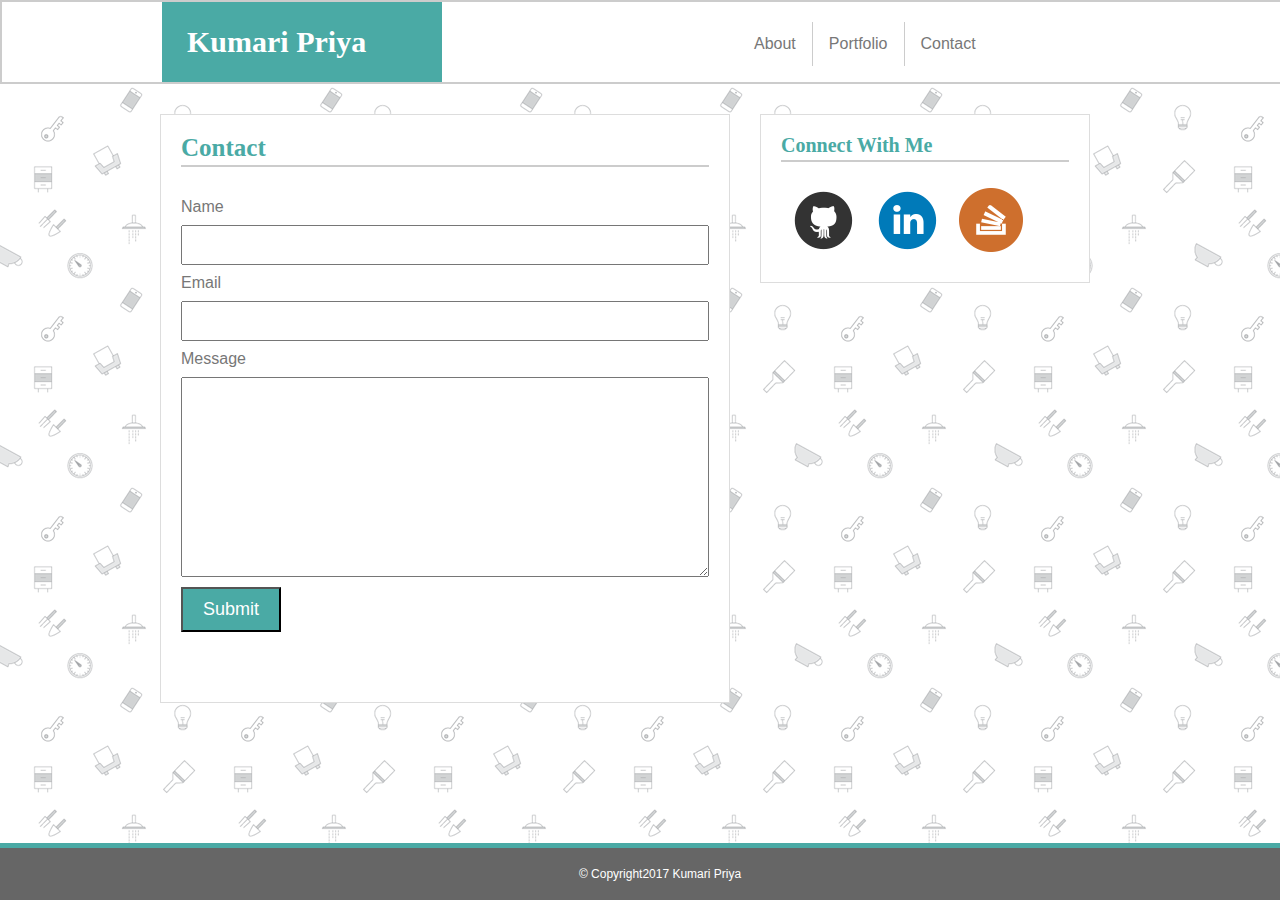
==== contact.html @ 82435ad8 "add portfolio and contact content" ====
<head>
    <title>Kumari Priya</title>
    <link rel="stylesheet" type="text/css" href="assets/css/reset.css">
    <link rel="stylesheet" type="text/css" href="assets/css/style.css">
</head>
<body>

    <div id="header">
        <div class="clearfix header-content">
        <div class="head-column1">
            <h1 >Kumari Priya</h1>
        </div>
        <div class="head-column2">
          <ul >
              <li><a  href="index.html">About</a></li>
              <li><a  href="portfolio.html">Portfolio</a></li>
              <li><a class="active" href="#">Contact</a></li>
          </ul>
        </div>
      </div>
    </div>

    <div class="clearfix content">
        <div >
            <article class="column1 main-content">
                <h2>Contact</h2>
                <br>
                <br>
                <form id="contact-form">
    Name<br>
    <input type="text" name="name" class="full-width">
    <br>
    Email<br>
    <input type="text" name="email" class="full-width">
    <br>
    Message
    <br>
    <textarea type="text" name="message" class="full-width form-text"></textarea>
    <br>

    <input type="submit" value="Submit" class="btn-submit">
  </form>
    </article>
        </div>
        <div class="column2 main-content">
            <h3>Connect With Me</h3>
            <br>
            <ul id="clink">
              <li><a href="https://github.com/kumari-priya" target="_blank"><img src="assets/images/github.png" alt="GitHub"></a></li>
              <li><a href="https://www.linkedin.com/in/kumaripriya/" target="_blank"><img src="assets/images/linkedin.png" alt="LinkedIn"></a></li>
              <li><a href="https://stackoverflow.com/users/6535071/k-priya" target="_blank"><img src="assets/images/stackoverflow.png" alt="StackOverflow"></a></li>
            </ul>
        </div>
    </div>

    <footer>
        <center>&copy; Copyright2017 Kumari Priya</center>
    </footer>
</body>
</html>
---- assets/css/style.css ----
body{
  color: #777777;
  font-family: 'Arial', 'Helvetica Neue', Helvetica, sans-serif;
  font-size: 16px;
  background: #ffffff url("../images/doodles.png") repeat right top;

}
.divHeader{

}
#header {
  margin: 0;
  border : solid 2px #cccccc;
  background-color: white!important;
  width: 100%;

}
.header-content{
  width: 960px;
  margin: 0 auto;
}
h1, h2, h3{
  font-family: 'Georgia', Times, Times New Roman, serif;
  font-weight: bold;
}
h1{
  font-size: 30px;
  background: #4aaaa5;
  color: #ffffff;
  padding: 25px;
  width: 40%;

}
h2{
  font-size: 25px;
  color: #4aaaa5;
  padding-bottom: 5px;
  border-bottom: solid 2px #cccccc;
}
h3{
  font-size: 20px;
  color: #4aaaa5;
  padding-bottom: 5px;
  border-bottom: solid 2px #cccccc;
}
aside {
    float: left;
    background: white;
    width:33%;
    height:100px;
    margin-left: 50px;
}
footer {
  position: fixed;
  bottom: 0;
  width: 100%;
  padding: 20px;
  margin-top: 20px;
  color: #ffffff;
  font-size: 12px;
  background: #666666;
  border-top: solid 5px #4aaaa5;

}

.content{
  width: 960px;
  margin: 10px auto;
}
.main-content{
  color: #777777;
  background: white;
  border: solid 1px #dddddd;
  margin: 20px auto;
}

.clearfix::after {
  content: "";
  display: block;
  clear: both;
}
.column1 {
    float: left;
    width: 55%;
    padding: 20px;
    margin-right: 30px;
}
.column2 {
    float: left;
    width: 30%;
    padding: 20px;
}
.head-column1{
  float: left;
  width: 60%;
}
.head-column2{
  float: left;
  width: 30%;
  vertical-align: middle;
  margin-top: 20px;
  font-size: 16px;
}

/*Navigation*/
ul {
    list-style-type: none;
    margin: 0;
    padding: 0;
    overflow: hidden;
    background-color: white;

}

li {
    float: left;
    text-align: center;
    vertical-align: center;

}

li a {
    display: block;
    color: #777777;
    text-align: center;
    padding: 14px 16px;
    text-decoration: none;
}

li a:hover {
    background-color: #4aaaa5;
    color: white;
}
#clink li a{
    padding: 10px;
}
#bio-image{
  height:200px;
  width:200px;
  float:left;
  margin-right: 20px;
}
p{
  line-height: 2;
}
.head-column2 li{
  border-right : solid 1px #cccccc;
}
.head-column2 li:last-child { border: 0 }

.full-width{
  width: 100%;
  margin: 10px 0;
  padding: 10px;
  font-size: 14px;
  color: #b3b3b3;
}
.form-text{
  height: 200px;
}
.btn-submit{
  background: #4aaaa5;
  color: #ffffff;
  padding: 10px 20px;
  font-size: 18px;
  margin-bottom: 50px;
}

.float-left{
  float:left;
}
.float-right{
  float: right;
}
.portfolio-image{
  height:200px;
  width: 250px;
}
.portfolio-box{
  position: relative;
  margin-bottom: 50px;
}
.portfolio-box h3 {
  position: absolute;
  bottom: 10px;
  font-size: 20px;
  background: #4aaaa5;
  color: #ffffff;
  padding: 10px 0px;
  width: 100%;
  text-align: center;
}
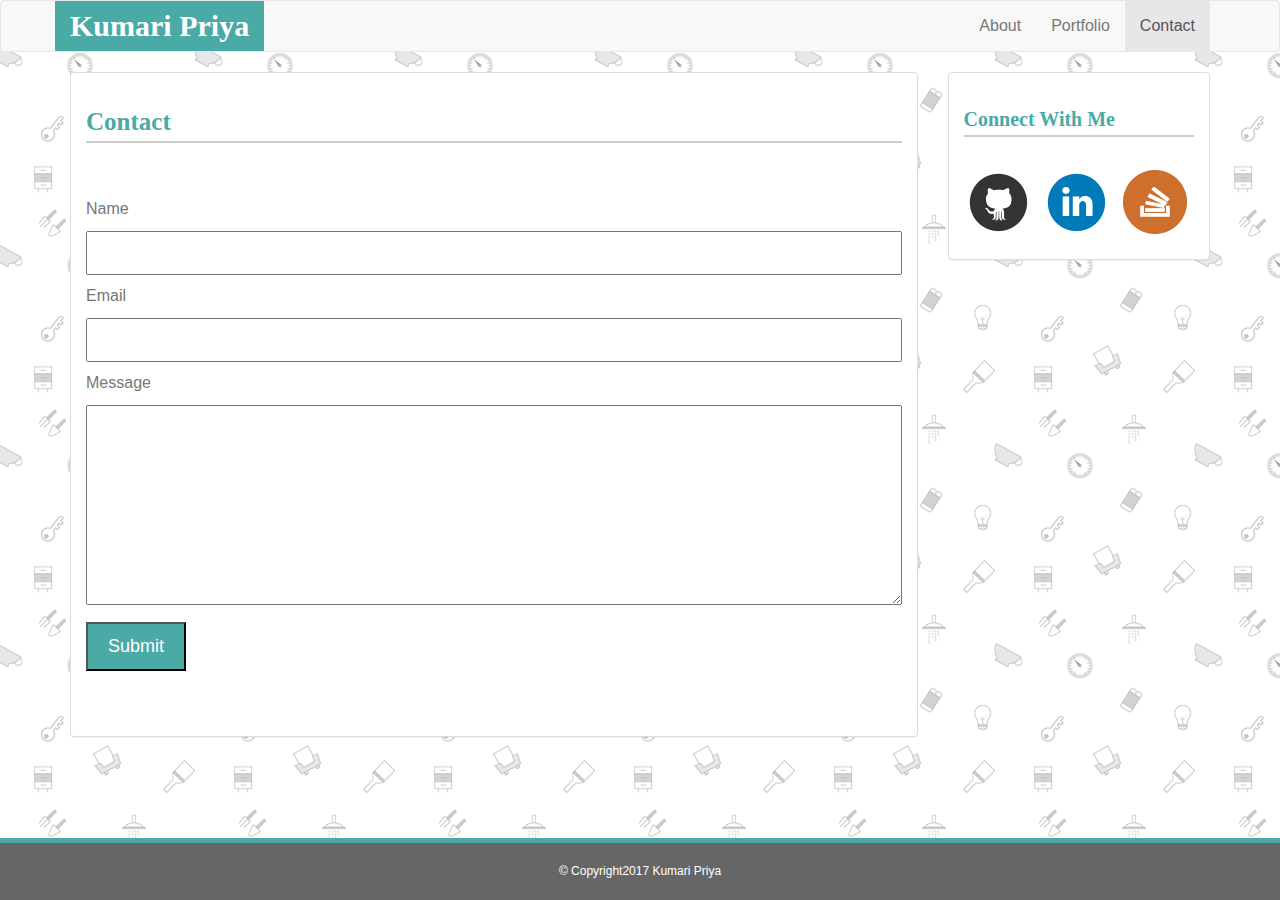
==== commit b68404d9: "add bootstrap portfolio" ====
--- a/contact.html
+++ b/contact.html
@@ -1,60 +1,94 @@
+<!DOCTYPE html>
+<html lang="en-us">
+
 <head>
-    <title>Kumari Priya</title>
-    <link rel="stylesheet" type="text/css" href="assets/css/reset.css">
-    <link rel="stylesheet" type="text/css" href="assets/css/style.css">
+
+  <meta charset="UTF-8">
+  <title>Kumari Priya</title>
+  <meta name="viewport" content="width=device-width, initial-scale=1.0">
+
+  <link rel="stylesheet" href="https://maxcdn.bootstrapcdn.com/bootstrap/3.3.6/css/bootstrap.min.css">
+  <link rel="stylesheet" type="text/css" href="assets/css/style.css">
 </head>
+
 <body>
 
-    <div id="header">
-        <div class="clearfix header-content">
-        <div class="head-column1">
-            <h1 >Kumari Priya</h1>
-        </div>
-        <div class="head-column2">
-          <ul >
-              <li><a  href="index.html">About</a></li>
-              <li><a  href="portfolio.html">Portfolio</a></li>
-              <li><a class="active" href="#">Contact</a></li>
-          </ul>
+  <nav class="navbar navbar-default">
+    <div class="container">
+      <div class="navbar-header">
+        <button type="button" class="navbar-toggle collapsed" data-toggle="collapse" data-target="#navbar" aria-expanded="false" aria-controls="navbar">
+              <span class="sr-only">Toggle navigation</span>
+              <span class="icon-bar"></span>
+              <span class="icon-bar"></span>
+              <span class="icon-bar"></span>
+            </button>
+        <a class="navbar-brand" href="#" id="head-text">Kumari Priya</a>
+      </div>
+      <div id="navbar" class="navbar-collapse collapse">
+        <ul class="nav navbar-nav navbar-right">
+          <li><a href="index.html">About</a></li>
+          <li><a href="portfolio.html">Portfolio</a></li>
+          <li class="active"><a href="#">Contact <span class="sr-only">(current)</span></a></li>
+        </ul>
+      </div>
+    </div>
+  </nav>
+
+
+  <div class="container">
+    <div class="row">
+      <div class="col-md-9 bottom-margin">
+        <div class="panel panel-default">
+          <div class="panel-body">
+            <h2>Contact</h2>
+            <br>
+            <br>
+            <form id="contact-form">
+            Name<br>
+            <input type="text" name="name" class="full-width">
+            <br>
+            Email<br>
+            <input type="text" name="email" class="full-width">
+            <br>
+            Message
+            <br>
+            <textarea type="text" name="message" class="full-width form-text"></textarea>
+            <br>
+
+            <input type="submit" value="Submit" class="btn-submit">
+            </form>
+          </div>
         </div>
       </div>
-    </div>
-
-    <div class="clearfix content">
-        <div >
-            <article class="column1 main-content">
-                <h2>Contact</h2>
-                <br>
-                <br>
-                <form id="contact-form">
-    Name<br>
-    <input type="text" name="name" class="full-width">
-    <br>
-    Email<br>
-    <input type="text" name="email" class="full-width">
-    <br>
-    Message
-    <br>
-    <textarea type="text" name="message" class="full-width form-text"></textarea>
-    <br>
-
-    <input type="submit" value="Submit" class="btn-submit">
-  </form>
-    </article>
-        </div>
-        <div class="column2 main-content">
+      <div class="col-md-3 bottom-margin">
+        <div class="panel panel-default">
+          <div class="panel-body">
             <h3>Connect With Me</h3>
             <br>
-            <ul id="clink">
+            <ul class="list-inline text-center">
               <li><a href="https://github.com/kumari-priya" target="_blank"><img src="assets/images/github.png" alt="GitHub"></a></li>
               <li><a href="https://www.linkedin.com/in/kumaripriya/" target="_blank"><img src="assets/images/linkedin.png" alt="LinkedIn"></a></li>
               <li><a href="https://stackoverflow.com/users/6535071/k-priya" target="_blank"><img src="assets/images/stackoverflow.png" alt="StackOverflow"></a></li>
             </ul>
+          </div>
         </div>
+      </div>
     </div>
+  </div>
 
-    <footer>
-        <center>&copy; Copyright2017 Kumari Priya</center>
-    </footer>
+  <div class="container">
+    <div class="row">
+      <div class="col-md-1">
+
+      </div>
+    </div>
+  </div>
+  <footer>
+      <center>&copy; Copyright2017 Kumari Priya</center>
+  </footer>
+  <script src="https://code.jquery.com/jquery-3.2.1.slim.min.js" integrity="sha384-KJ3o2DKtIkvYIK3UENzmM7KCkRr/rE9/Qpg6aAZGJwFDMVNA/GpGFF93hXpG5KkN" crossorigin="anonymous"></script>
+<script src="https://cdnjs.cloudflare.com/ajax/libs/popper.js/1.11.0/umd/popper.min.js" integrity="sha384-b/U6ypiBEHpOf/4+1nzFpr53nxSS+GLCkfwBdFNTxtclqqenISfwAzpKaMNFNmj4" crossorigin="anonymous"></script>
+<script src="https://maxcdn.bootstrapcdn.com/bootstrap/4.0.0-beta/js/bootstrap.min.js" integrity="sha384-h0AbiXch4ZDo7tp9hKZ4TsHbi047NrKGLO3SEJAg45jXxnGIfYzk4Si90RDIqNm1" crossorigin="anonymous"></script>
 </body>
+
 </html>
--- a/assets/css/style.css
+++ b/assets/css/style.css
@@ -5,19 +5,12 @@
   background: #ffffff url("../images/doodles.png") repeat right top;
 
 }
-.divHeader{
-
-}
-#header {
-  margin: 0;
-  border : solid 2px #cccccc;
-  background-color: white!important;
-  width: 100%;
-
-}
-.header-content{
-  width: 960px;
-  margin: 0 auto;
+#head-text{
+    font-family: 'Georgia', Times, Times New Roman, serif;
+  background: #4aaaa5;
+  color: #ffffff;
+  font-weight: bolder;
+    font-size: 30px;
 }
 h1, h2, h3{
   font-family: 'Georgia', Times, Times New Roman, serif;
@@ -43,13 +36,6 @@
   padding-bottom: 5px;
   border-bottom: solid 2px #cccccc;
 }
-aside {
-    float: left;
-    background: white;
-    width:33%;
-    height:100px;
-    margin-left: 50px;
-}
 footer {
   position: fixed;
   bottom: 0;
@@ -60,79 +46,9 @@
   font-size: 12px;
   background: #666666;
   border-top: solid 5px #4aaaa5;
-
 }
-
-.content{
-  width: 960px;
-  margin: 10px auto;
-}
-.main-content{
-  color: #777777;
-  background: white;
-  border: solid 1px #dddddd;
-  margin: 20px auto;
-}
-
-.clearfix::after {
-  content: "";
-  display: block;
-  clear: both;
-}
-.column1 {
-    float: left;
-    width: 55%;
-    padding: 20px;
-    margin-right: 30px;
-}
-.column2 {
-    float: left;
-    width: 30%;
-    padding: 20px;
-}
-.head-column1{
-  float: left;
-  width: 60%;
-}
-.head-column2{
-  float: left;
-  width: 30%;
-  vertical-align: middle;
-  margin-top: 20px;
-  font-size: 16px;
-}
-
-/*Navigation*/
-ul {
-    list-style-type: none;
-    margin: 0;
-    padding: 0;
-    overflow: hidden;
-    background-color: white;
-
-}
-
-li {
-    float: left;
-    text-align: center;
-    vertical-align: center;
-
-}
-
-li a {
-    display: block;
-    color: #777777;
-    text-align: center;
-    padding: 14px 16px;
-    text-decoration: none;
-}
-
-li a:hover {
-    background-color: #4aaaa5;
-    color: white;
-}
-#clink li a{
-    padding: 10px;
+p{
+  line-height: 2;
 }
 #bio-image{
   height:200px;
@@ -140,13 +56,6 @@
   float:left;
   margin-right: 20px;
 }
-p{
-  line-height: 2;
-}
-.head-column2 li{
-  border-right : solid 1px #cccccc;
-}
-.head-column2 li:last-child { border: 0 }
 
 .full-width{
   width: 100%;
@@ -173,7 +82,7 @@
   float: right;
 }
 .portfolio-image{
-  height:200px;
+  height:250px;
   width: 250px;
 }
 .portfolio-box{
@@ -190,3 +99,16 @@
   width: 100%;
   text-align: center;
 }
+.bottom-margin{
+  margin-bottom: 100px !important;
+}
+
+.caption {
+    text-align: center;
+    background-color: #4aaaa5;
+    color: white;
+    width: 100%;
+    font-size: 20px;
+    font-family: 'Georgia', Times, Times New Roman, serif;
+    font-weight: bold;
+}
